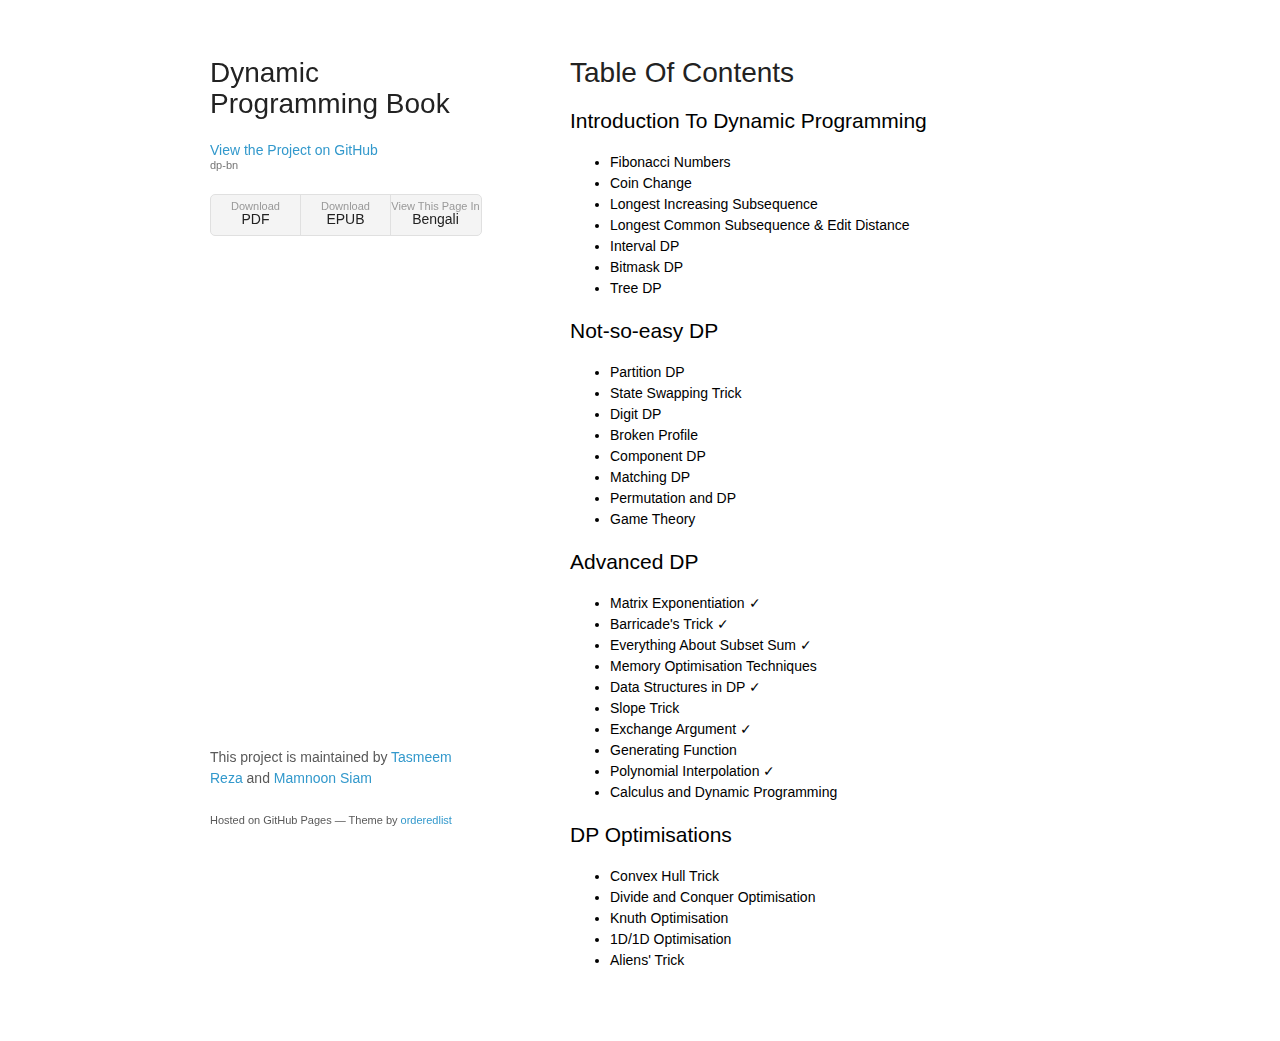
==== en.html @ d15cbc05 "Add en.html" ====
<!doctype html>
<html>
  <head>
    <meta charset="utf-8">
    <meta http-equiv="X-UA-Compatible" content="chrome=1">
    <title>Dynamic Programming Book</title>

    <link rel="stylesheet" href="stylesheets/styles.css">
    <link rel="stylesheet" href="stylesheets/pygment_trac.css">
    <meta name="viewport" content="width=device-width">
    <!--[if lt IE 9]>
    <script src="//html5shiv.googlecode.com/svn/trunk/html5.js"></script>
    <![endif]-->
  </head>
  <body>
    <div class="wrapper">
      <header>
        <h1><div>Dynamic Programming Book</div></h1>
        <p></p>
        <p class="view"><a href="http://github.com/orderedlist/minimal">View the Project on GitHub <small>dp-bn</small></a></p>
        <ul>
          <li><a href="https://github.com/orderedlist/minimal/zipball/master">Download <strong>PDF </strong></a></li>
          <li><a href="https://github.com/orderedlist/minimal/tarball/master">Download <strong>EPUB </strong></a></li>
          <li><a href="./index.html">View This Page In <strong>Bengali</strong></a></li>
        </ul>
      </header>
      <section>
        <div style="color:#000000">
          <h1>Table Of Contents</h1>        
          <h2 style="color:#000000"> Introduction To Dynamic Programming </h2>
          <ul> 
          	<li> Fibonacci Numbers </li>
          	<li> Coin Change </li>
          	<li> Longest Increasing Subsequence </li>
          	<li> Longest Common Subsequence & Edit Distance </li> 
          	<li> Interval DP </li>
          	<li> Bitmask DP </li>
          	<li> Tree DP </li>
          </ul> 
          <h2 style="color:#000000"> Not-so-easy DP </h2>
          <ul> 
          	<li> Partition DP </li>
          	<li> State Swapping Trick </li>
          	<li> Digit DP </li>
          	<li> Broken Profile </li> 
          	<li> Component DP </li>
          	<li> Matching DP </li>
          	<li> Permutation and DP </li>
          	<li> Game Theory </li>
          </ul> 
          <h2 style="color:#000000"> Advanced DP </h2>
          <ul> 
          	<li> Matrix Exponentiation &check; </li>
          	<li> Barricade's Trick &check;</li>
          	<li> Everything About Subset Sum &check;</li>
          	<li> Memory Optimisation Techniques </li> 
          	<li> Data Structures in DP &check;</li>
          	<li> Slope Trick </li>
          	<li> Exchange Argument &check;</li>
          	<li> Generating Function </li>
          	<li> Polynomial Interpolation &check;</li>
          	<li> Calculus and Dynamic Programming </li>
          </ul> 
          <h2 style="color:#000000"> DP Optimisations </h2>
          <ul> 
          	<li> Convex Hull Trick </li>
          	<li> Divide and Conquer Optimisation </li>
          	<li> Knuth Optimisation </li>
          	<li> 1D/1D Optimisation </li> 
          	<li> Aliens' Trick </li>
          </ul> 
        </div>
      </section>
      <footer>
        <p>This project is maintained by <a href="https://codeforces.com/profile/Bruteforceman">Tasmeem Reza</a> and <a href="https://codeforces.com/profile/l0oser"> Mamnoon Siam </a></p>
        <p><small>Hosted on GitHub Pages &mdash; Theme by <a href="https://github.com/orderedlist">orderedlist</a></small></p>
      </footer>
    </div>
    <script src="javascripts/scale.fix.js"></script>
  </body>
</html>
---- stylesheets/styles.css ----
body {
  background-color: #fff;
  padding:50px;
  font: 14px/1.5 -apple-system, BlinkMacSystemFont, "Segoe UI", Roboto, Oxygen, Ubuntu, Cantarell, "Fira Sans", "Droid Sans", "Helvetica Neue", Arial, sans-serif, "Apple Color Emoji", "Segoe UI Emoji", "Segoe UI Symbol";
  color:#595959;
  font-weight:400;
}

h1, h2, h3, h4, h5, h6 {
  color:#222;
  margin:0 0 20px;
}

p, ul, ol, table, pre, dl {
  margin:0 0 20px;
}

h1, h2, h3 {
  line-height:1.1;
}

h1 {
  font-size:28px;
  font-weight: 500;
}

h2 {
  color:#393939;
  font-weight: 500;
}

h3, h4, h5, h6 {
  color:#494949;
  font-weight: 500;
}

a {
  color:#39c;
  text-decoration:none;
}

a:hover {
  color:#069;
}

a small {
  font-size:11px;
  color:#777;
  margin-top:-0.3em;
  display:block;
}

a:hover small {
  color:#777;
}

.wrapper {
  width:860px;
  margin:0 auto;
}

blockquote {
  border-left:1px solid #e5e5e5;
  margin:0;
  padding:0 0 0 20px;
  font-style:italic;
}

code, pre {
  font-family:Monaco, Bitstream Vera Sans Mono, Lucida Console, Terminal, Consolas, Liberation Mono, DejaVu Sans Mono, Courier New, monospace;
  color:#333;
}

pre {
  padding:8px 15px;
  background: #f8f8f8;
  border-radius:5px;
  border:1px solid #e5e5e5;
  overflow-x: auto;
}

table {
  width:100%;
  border-collapse:collapse;
}

th, td {
  text-align:left;
  padding:5px 10px;
  border-bottom:1px solid #e5e5e5;
}

dt {
  color:#444;
  font-weight:500;
}

th {
  color:#444;
}

img {
  max-width:100%;
}

header {
  width:270px;
  float:left;
  position:fixed;
  -webkit-font-smoothing:subpixel-antialiased;
}

header ul {
  list-style:none;
  height:40px;
  padding:0;
  background: #f4f4f4;
  border-radius:5px;
  border:1px solid #e0e0e0;
  width:270px;
}

header li {
  width:89px;
  float:left;
  border-right:1px solid #e0e0e0;
  height:40px;
}

header li:first-child a {
  border-radius:5px 0 0 5px;
}

header li:last-child a {
  border-radius:0 5px 5px 0;
}

header ul a {
  line-height:1;
  font-size:11px;
  color:#999;
  display:block;
  text-align:center;
  padding-top:6px;
  height:34px;
}

header ul a:hover {
  color:#999;
}

header ul a:active {
  background-color:#f0f0f0;
}

strong {
  color:#222;
  font-weight:500;
}

header ul li + li + li {
  border-right:none;
  width:89px;
}

header ul a strong {
  font-size:14px;
  display:block;
  color:#222;
}

section {
  width:500px;
  float:right;
  padding-bottom:50px;
}

small {
  font-size:11px;
}

hr {
  border:0;
  background:#e5e5e5;
  height:1px;
  margin:0 0 20px;
}

footer {
  width:270px;
  float:left;
  position:fixed;
  bottom:50px;
  -webkit-font-smoothing:subpixel-antialiased;
}

@media print, screen and (max-width: 960px) {

  div.wrapper {
    width:auto;
    margin:0;
  }

  header, section, footer {
    float:none;
    position:static;
    width:auto;
  }

  header {
    padding-right:320px;
  }

  section {
    border:1px solid #e5e5e5;
    border-width:1px 0;
    padding:20px 0;
    margin:0 0 20px;
  }

  header a small {
    display:inline;
  }

  header ul {
    position:absolute;
    right:50px;
    top:52px;
  }
}

@media print, screen and (max-width: 720px) {
  body {
    word-wrap:break-word;
  }

  header {
    padding:0;
  }

  header ul, header p.view {
    position:static;
  }

  pre, code {
    word-wrap:normal;
  }
}

@media print, screen and (max-width: 480px) {
  body {
    padding:15px;
  }

  header ul {
    width:99%;
  }

  header li, header ul li + li + li {
    width:33%;
  }
}

@media print {
  body {
    padding:0.4in;
    font-size:12pt;
    color:#444;
  }
}

@font-face {
  font-family: "SolaimanLipi";
  src: url(../stylesheets/fonts/SolaimanLipi.ttf);
}
---- stylesheets/pygment_trac.css ----
.highlight  { background: #ffffff; }
.highlight .c { color: #999988; font-style: italic } /* Comment */
.highlight .err { color: #a61717; background-color: #e3d2d2 } /* Error */
.highlight .k { font-weight: bold } /* Keyword */
.highlight .o { font-weight: bold } /* Operator */
.highlight .cm { color: #999988; font-style: italic } /* Comment.Multiline */
.highlight .cp { color: #999999; font-weight: bold } /* Comment.Preproc */
.highlight .c1 { color: #999988; font-style: italic } /* Comment.Single */
.highlight .cs { color: #999999; font-weight: bold; font-style: italic } /* Comment.Special */
.highlight .gd { color: #000000; background-color: #ffdddd } /* Generic.Deleted */
.highlight .gd .x { color: #000000; background-color: #ffaaaa } /* Generic.Deleted.Specific */
.highlight .ge { font-style: italic } /* Generic.Emph */
.highlight .gr { color: #aa0000 } /* Generic.Error */
.highlight .gh { color: #999999 } /* Generic.Heading */
.highlight .gi { color: #000000; background-color: #ddffdd } /* Generic.Inserted */
.highlight .gi .x { color: #000000; background-color: #aaffaa } /* Generic.Inserted.Specific */
.highlight .go { color: #888888 } /* Generic.Output */
.highlight .gp { color: #555555 } /* Generic.Prompt */
.highlight .gs { font-weight: bold } /* Generic.Strong */
.highlight .gu { color: #800080; font-weight: bold; } /* Generic.Subheading */
.highlight .gt { color: #aa0000 } /* Generic.Traceback */
.highlight .kc { font-weight: bold } /* Keyword.Constant */
.highlight .kd { font-weight: bold } /* Keyword.Declaration */
.highlight .kn { font-weight: bold } /* Keyword.Namespace */
.highlight .kp { font-weight: bold } /* Keyword.Pseudo */
.highlight .kr { font-weight: bold } /* Keyword.Reserved */
.highlight .kt { color: #445588; font-weight: bold } /* Keyword.Type */
.highlight .m { color: #009999 } /* Literal.Number */
.highlight .s { color: #d14 } /* Literal.String */
.highlight .na { color: #008080 } /* Name.Attribute */
.highlight .nb { color: #0086B3 } /* Name.Builtin */
.highlight .nc { color: #445588; font-weight: bold } /* Name.Class */
.highlight .no { color: #008080 } /* Name.Constant */
.highlight .ni { color: #800080 } /* Name.Entity */
.highlight .ne { color: #990000; font-weight: bold } /* Name.Exception */
.highlight .nf { color: #990000; font-weight: bold } /* Name.Function */
.highlight .nn { color: #555555 } /* Name.Namespace */
.highlight .nt { color: #000080 } /* Name.Tag */
.highlight .nv { color: #008080 } /* Name.Variable */
.highlight .ow { font-weight: bold } /* Operator.Word */
.highlight .w { color: #bbbbbb } /* Text.Whitespace */
.highlight .mf { color: #009999 } /* Literal.Number.Float */
.highlight .mh { color: #009999 } /* Literal.Number.Hex */
.highlight .mi { color: #009999 } /* Literal.Number.Integer */
.highlight .mo { color: #009999 } /* Literal.Number.Oct */
.highlight .sb { color: #d14 } /* Literal.String.Backtick */
.highlight .sc { color: #d14 } /* Literal.String.Char */
.highlight .sd { color: #d14 } /* Literal.String.Doc */
.highlight .s2 { color: #d14 } /* Literal.String.Double */
.highlight .se { color: #d14 } /* Literal.String.Escape */
.highlight .sh { color: #d14 } /* Literal.String.Heredoc */
.highlight .si { color: #d14 } /* Literal.String.Interpol */
.highlight .sx { color: #d14 } /* Literal.String.Other */
.highlight .sr { color: #009926 } /* Literal.String.Regex */
.highlight .s1 { color: #d14 } /* Literal.String.Single */
.highlight .ss { color: #990073 } /* Literal.String.Symbol */
.highlight .bp { color: #999999 } /* Name.Builtin.Pseudo */
.highlight .vc { color: #008080 } /* Name.Variable.Class */
.highlight .vg { color: #008080 } /* Name.Variable.Global */
.highlight .vi { color: #008080 } /* Name.Variable.Instance */
.highlight .il { color: #009999 } /* Literal.Number.Integer.Long */

.type-csharp .highlight .k { color: #0000FF }
.type-csharp .highlight .kt { color: #0000FF }
.type-csharp .highlight .nf { color: #000000; font-weight: normal }
.type-csharp .highlight .nc { color: #2B91AF }
.type-csharp .highlight .nn { color: #000000 }
.type-csharp .highlight .s { color: #A31515 }
.type-csharp .highlight .sc { color: #A31515 }
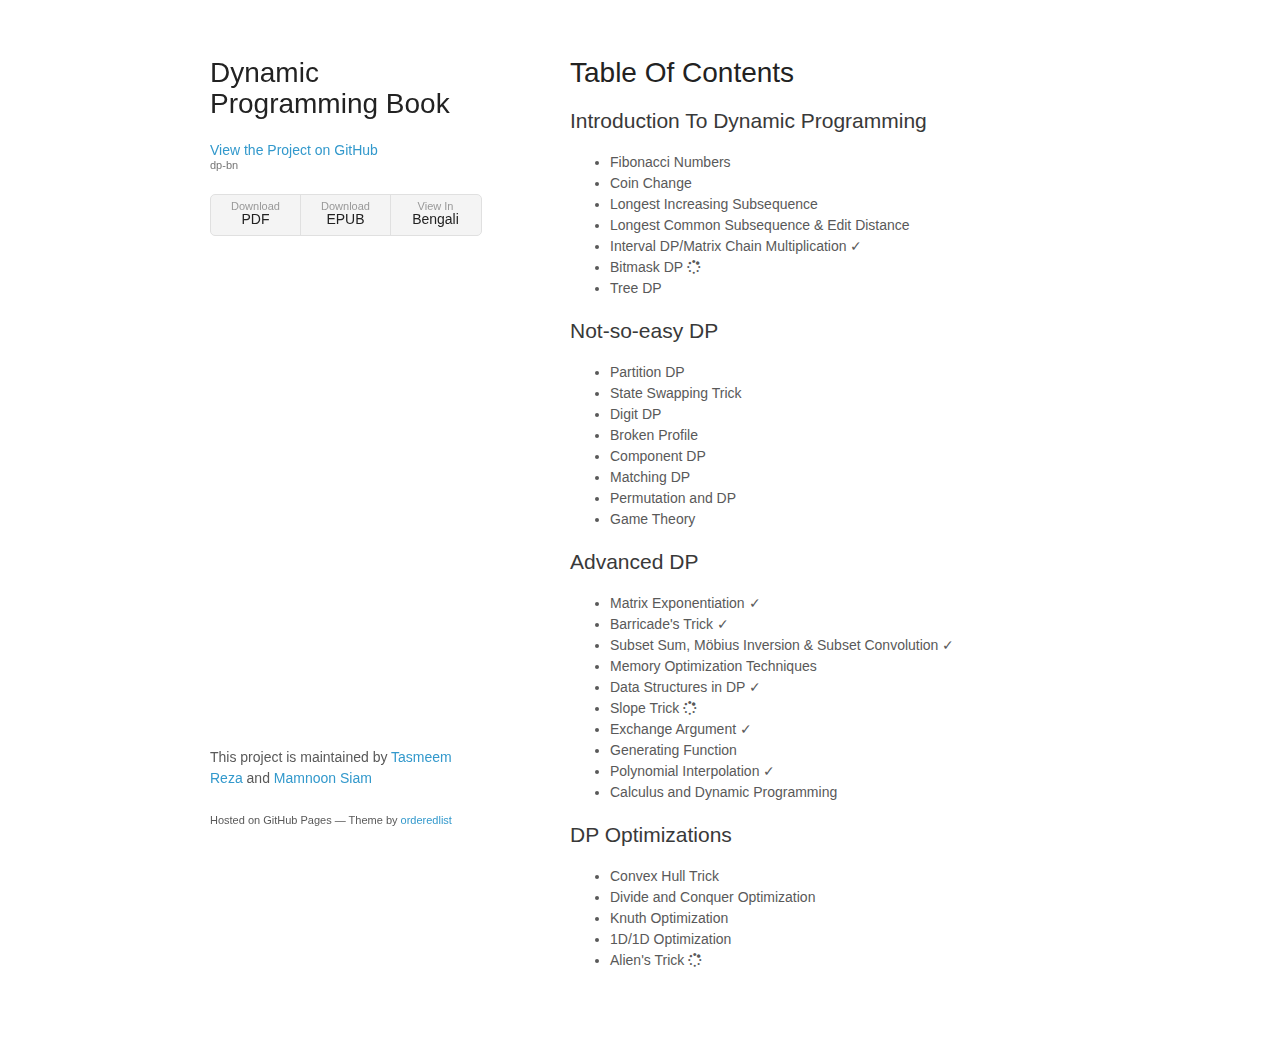
==== commit 6b6e2423: "add book-0.1.alpha.pdf & minor changes" ====
--- a/en.html
+++ b/en.html
@@ -5,8 +5,9 @@
     <meta http-equiv="X-UA-Compatible" content="chrome=1">
     <title>Dynamic Programming Book</title>
 
-    <link rel="stylesheet" href="stylesheets/styles.css">
-    <link rel="stylesheet" href="stylesheets/pygment_trac.css">
+    <link rel="stylesheet" href="./stylesheets/styles.css">
+    <link rel="stylesheet" href="./stylesheets/pygment_trac.css">
+    <link rel="stylesheet" href="https://cdnjs.cloudflare.com/ajax/libs/font-awesome/4.7.0/css/font-awesome.min.css">
     <meta name="viewport" content="width=device-width">
     <!--[if lt IE 9]>
     <script src="//html5shiv.googlecode.com/svn/trunk/html5.js"></script>
@@ -17,27 +18,26 @@
       <header>
         <h1><div>Dynamic Programming Book</div></h1>
         <p></p>
-        <p class="view"><a href="http://github.com/orderedlist/minimal">View the Project on GitHub <small>dp-bn</small></a></p>
+        <p class="view"><a href="https://github.com/Bruteforceman/dynamic-progamming-book">View the Project on GitHub <small>dp-bn</small></a></p>
         <ul>
-          <li><a href="https://github.com/orderedlist/minimal/zipball/master">Download <strong>PDF </strong></a></li>
-          <li><a href="https://github.com/orderedlist/minimal/tarball/master">Download <strong>EPUB </strong></a></li>
-          <li><a href="./index.html">View This Page In <strong>Bengali</strong></a></li>
+          <li><a href="./file/book-0.1.alpha.pdf">Download <strong>PDF </strong></a></li>
+          <li><a href="https://www.youtube.com/watch?v=dQw4w9WgXcQ">Download <strong>EPUB </strong></a></li>
+          <li><a href="./index">View In <strong>Bengali</strong></a></li>
         </ul>
       </header>
       <section>
-        <div style="color:#000000">
           <h1>Table Of Contents</h1>        
-          <h2 style="color:#000000"> Introduction To Dynamic Programming </h2>
+          <h2> Introduction To Dynamic Programming </h2>
           <ul> 
           	<li> Fibonacci Numbers </li>
           	<li> Coin Change </li>
           	<li> Longest Increasing Subsequence </li>
           	<li> Longest Common Subsequence & Edit Distance </li> 
-          	<li> Interval DP </li>
-          	<li> Bitmask DP </li>
+          	<li> Interval DP/Matrix Chain Multiplication &check; </li>
+          	<li> Bitmask DP <i class="fa fa-spinner fa-spin"></i></li>
           	<li> Tree DP </li>
           </ul> 
-          <h2 style="color:#000000"> Not-so-easy DP </h2>
+          <h2> Not-so-easy DP </h2>
           <ul> 
           	<li> Partition DP </li>
           	<li> State Swapping Trick </li>
@@ -48,34 +48,33 @@
           	<li> Permutation and DP </li>
           	<li> Game Theory </li>
           </ul> 
-          <h2 style="color:#000000"> Advanced DP </h2>
+          <h2> Advanced DP </h2>
           <ul> 
           	<li> Matrix Exponentiation &check; </li>
           	<li> Barricade's Trick &check;</li>
-          	<li> Everything About Subset Sum &check;</li>
-          	<li> Memory Optimisation Techniques </li> 
+          	<li> Subset Sum, Möbius Inversion & Subset Convolution &check;</li>
+          	<li> Memory Optimization Techniques </li> 
           	<li> Data Structures in DP &check;</li>
-          	<li> Slope Trick </li>
+          	<li> Slope Trick <i class="fa fa-spinner fa-spin"></i></li>
           	<li> Exchange Argument &check;</li>
           	<li> Generating Function </li>
           	<li> Polynomial Interpolation &check;</li>
           	<li> Calculus and Dynamic Programming </li>
           </ul> 
-          <h2 style="color:#000000"> DP Optimisations </h2>
+          <h2> DP Optimizations </h2>
           <ul> 
           	<li> Convex Hull Trick </li>
-          	<li> Divide and Conquer Optimisation </li>
-          	<li> Knuth Optimisation </li>
-          	<li> 1D/1D Optimisation </li> 
-          	<li> Aliens' Trick </li>
+          	<li> Divide and Conquer Optimization </li>
+          	<li> Knuth Optimization </li>
+          	<li> 1D/1D Optimization </li> 
+          	<li> Alien's Trick <i class="fa fa-spinner fa-spin"></i></li>
           </ul> 
-        </div>
       </section>
       <footer>
         <p>This project is maintained by <a href="https://codeforces.com/profile/Bruteforceman">Tasmeem Reza</a> and <a href="https://codeforces.com/profile/l0oser"> Mamnoon Siam </a></p>
         <p><small>Hosted on GitHub Pages &mdash; Theme by <a href="https://github.com/orderedlist">orderedlist</a></small></p>
       </footer>
     </div>
-    <script src="javascripts/scale.fix.js"></script>
+    <script src="./javascripts/scale.fix.js"></script>
   </body>
 </html>
